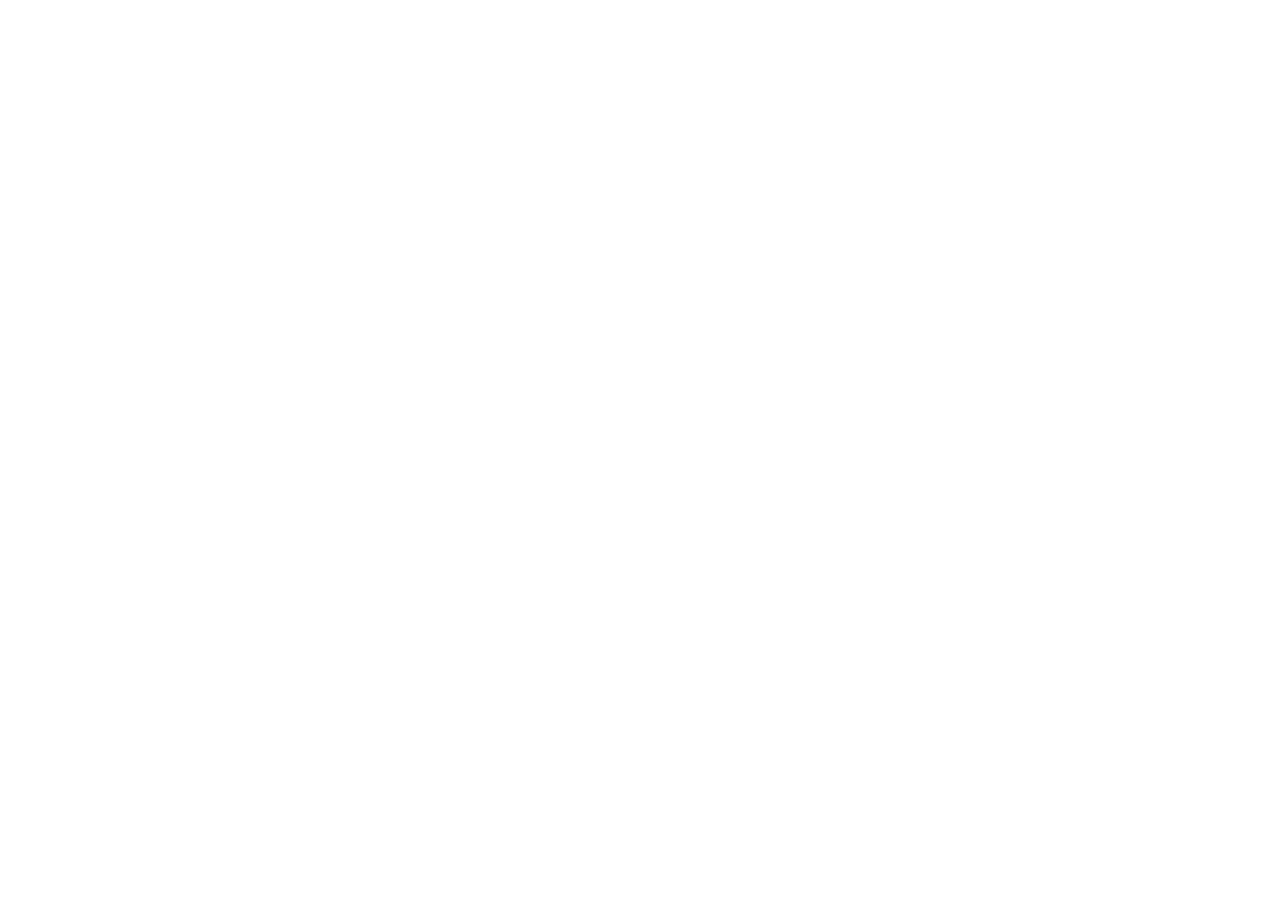
==== public/index.html @ 5313a856 "Initial commit" ====
<!DOCTYPE html>
<html lang="en">
  <head>
    <meta charset="utf-8" />
    <link rel="icon" href="%PUBLIC_URL%/favicon.ico" />
    <meta name="viewport" content="width=device-width, initial-scale=1" />
    <meta name="theme-color" content="#000000" />
    <meta
      name="description"
      content="Web site created using create-react-app"
    />
    <!--
      Notice the use of %PUBLIC_URL% in the tags above.
      It will be replaced with the URL of the `public` folder during the build.
      Only files inside the `public` folder can be referenced from the HTML.

      Unlike "/favicon.ico" or "favicon.ico", "%PUBLIC_URL%/favicon.ico" will
      work correctly both with client-side routing and a non-root public URL.
      Learn how to configure a non-root public URL by running `npm run build`.
    -->
    <title>React App</title>
  </head>
  <body>
    <noscript>You need to enable JavaScript to run this app.</noscript>
    <div id="root"></div>
    <!--
      This HTML file is a template.
      If you open it directly in the browser, you will see an empty page.

      You can add webfonts, meta tags, or analytics to this file.
      The build step will place the bundled scripts into the <body> tag.

      To begin the development, run `npm start` or `yarn start`.
      To create a production bundle, use `npm run build` or `yarn build`.
    -->
  </body>
</html>
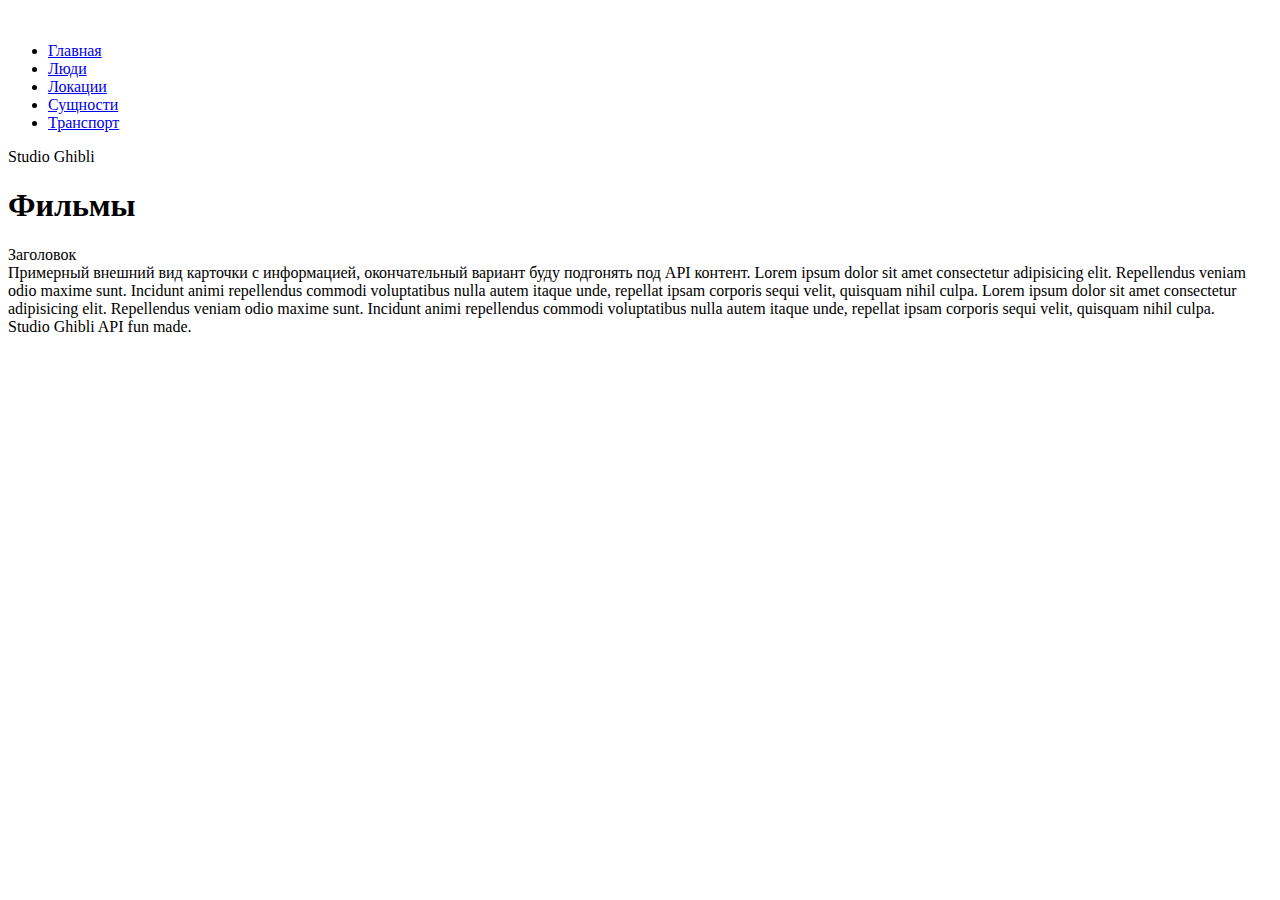
==== commit 7a70ad41: "Диплом верстка" ====
--- a/public/index.html
+++ b/public/index.html
@@ -2,7 +2,8 @@
 <html lang="en">
   <head>
     <meta charset="utf-8" />
-    <link rel="icon" href="%PUBLIC_URL%/favicon.ico" />
+    <link rel="icon" href="img/icototoro.ico" />
+    <link rel="stylesheet" href="css/style.css"/>
     <meta name="viewport" content="width=device-width, initial-scale=1" />
     <meta name="theme-color" content="#000000" />
     <meta
@@ -18,11 +19,50 @@
       work correctly both with client-side routing and a non-root public URL.
       Learn how to configure a non-root public URL by running `npm run build`.
     -->
-    <title>React App</title>
+    <title>Studio Gibli API</title>
   </head>
   <body>
     <noscript>You need to enable JavaScript to run this app.</noscript>
-    <div id="root"></div>
+    <div class="wrapper">
+      <header class="header">
+        <div class="header__container _container">
+          <img class="logo" src="img/logo.png" alt="">
+          <div class="header__menu menu">
+            <nav class="menu">
+              <ul class="menu__list">
+                <li><a href="index.html" class="menu__link">Главная</a></li>
+                <li><a href="people.html" class="menu__link">Люди</a></li>
+                <li><a href="locations.html" class="menu__link">Локации</a></li>
+                <li><a href="species.html" class="menu__link">Сущности</a></li>
+                <li><a href="vehicles.html" class="menu__link">Транспорт</a></li>
+              </ul>
+            </nav>
+         </div>
+        </div>
+      </header>
+      <section class="logo-screen">
+        <div class="logo-screen__body"></div>
+        <div class="logo-screen__footer">
+          <div class="logo-screen__title">Studio Ghibli</div>
+        </div>
+      </section>
+      <section class="fullscreen _film">
+        <h1>Фильмы</h1>
+      </section>
+      <section class="content">
+        <div class="card-list__container _container" id="root">
+          <div class="card-list__card card">
+            <div class="card__title">Заголовок</div>
+            <div class="card__cont">Примерный внешний вид карточки с информацией, окончательный вариант буду подгонять под API контент. Lorem ipsum dolor sit amet consectetur adipisicing elit. Repellendus veniam odio maxime sunt. Incidunt animi repellendus commodi voluptatibus nulla autem itaque unde, repellat ipsam corporis sequi velit, quisquam nihil culpa. Lorem ipsum dolor sit amet consectetur adipisicing elit. Repellendus veniam odio maxime sunt. Incidunt animi repellendus commodi voluptatibus nulla autem itaque unde, repellat ipsam corporis sequi velit, quisquam nihil culpa.</div>
+          </div>
+        </div>
+      </section>
+      <footer class="footer">
+        <div class="footer__container _container">
+          Studio Ghibli API fun made.
+        </div>
+      </footer>
+    </div>
     <!--
       This HTML file is a template.
       If you open it directly in the browser, you will see an empty page.
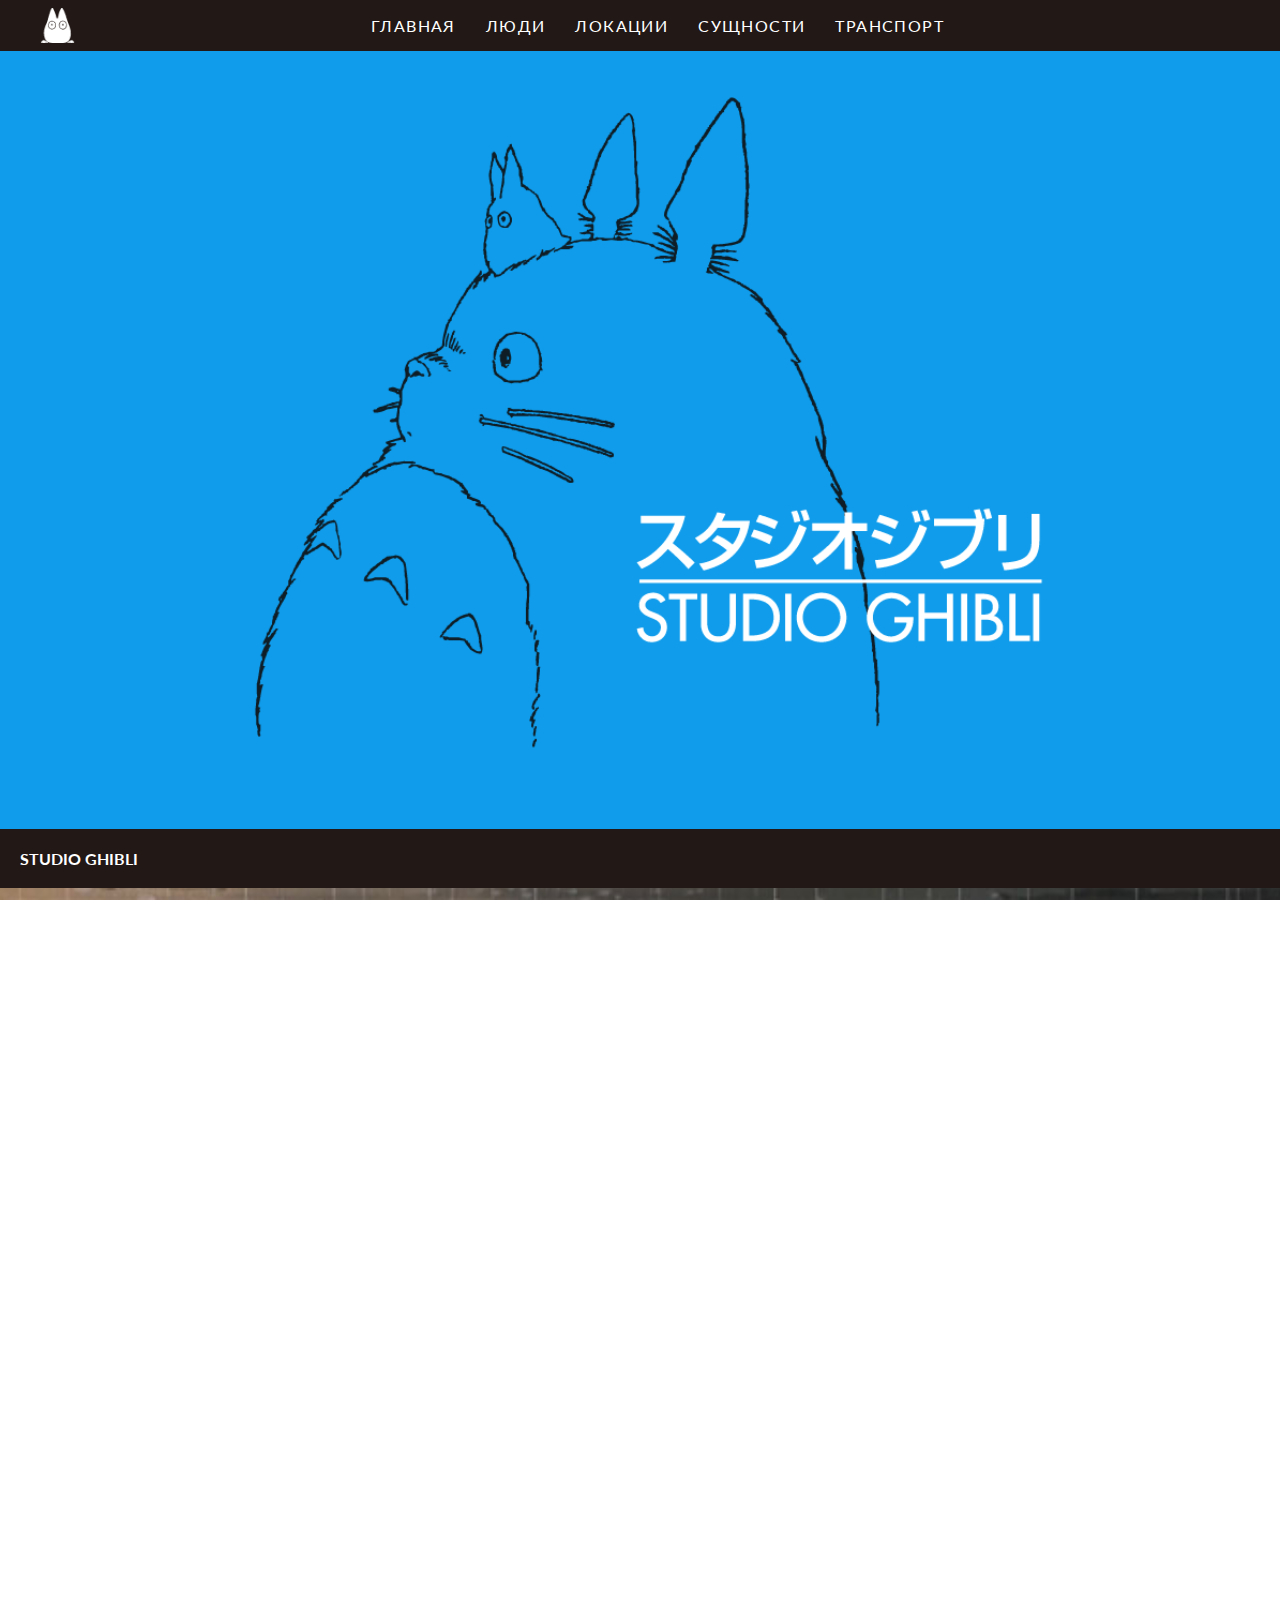
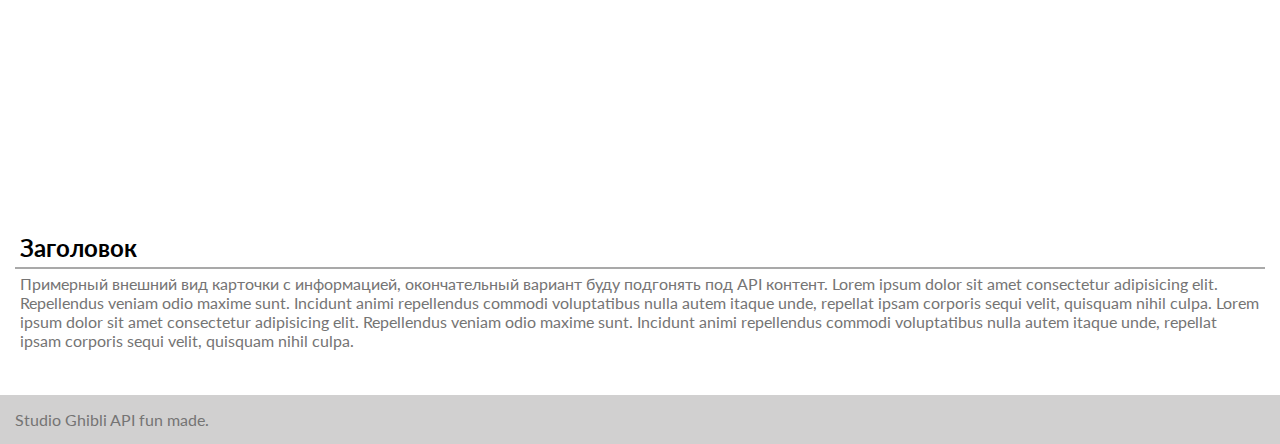
==== commit 42ef4a5e: "задание диплом верстка версия 2" ====
--- a/public/index.html
+++ b/public/index.html
@@ -24,10 +24,10 @@
   <body>
     <noscript>You need to enable JavaScript to run this app.</noscript>
     <div class="wrapper">
-      <header class="header">
-        <div class="header__container _container">
-          <img class="logo" src="img/logo.png" alt="">
-          <div class="header__menu menu">
+      <header class="navigation-bar">
+        <div class="navigation-bar__container container">
+          <img class="logo" src="img/logo.svg" alt="">
+          <div class="navigation-bar__menu menu">
             <nav class="menu">
               <ul class="menu__list">
                 <li><a href="index.html" class="menu__link">Главная</a></li>
@@ -46,7 +46,7 @@
           <div class="logo-screen__title">Studio Ghibli</div>
         </div>
       </section>
-      <section class="fullscreen _film">
+      <section class="fullscreen fullscreen__film">
         <h1>Фильмы</h1>
       </section>
       <section class="content">
@@ -57,8 +57,8 @@
           </div>
         </div>
       </section>
-      <footer class="footer">
-        <div class="footer__container _container">
+      <footer class="information-panel">
+        <div class="information-panel__container _container">
           Studio Ghibli API fun made.
         </div>
       </footer>
--- a/public/css/style.css
+++ b/public/css/style.css
@@ -0,0 +1,195 @@
+@import url("https://fonts.googleapis.com/css2?family=Lato:wght@400;700&display=swap");
+html, body {
+  height: 100%;
+  padding: 0;
+  margin: 0;
+  border: 0;
+  font-family: 'Lato', sans-serif;
+}
+
+.wrapper {
+  width: 100%;
+  overflow: hidden;
+  display: -webkit-box;
+  display: -ms-flexbox;
+  display: flex;
+  -webkit-box-orient: vertical;
+  -webkit-box-direction: normal;
+      -ms-flex-direction: column;
+          flex-direction: column;
+}
+
+.container {
+  max-width: 1200px;
+}
+
+@media (max-width: 1024px) {
+  .container {
+    max-width: 1024px;
+  }
+}
+
+.navigation-bar {
+  background-color: #221815;
+}
+
+.navigation-bar__container {
+  display: -webkit-box;
+  display: -ms-flexbox;
+  display: flex;
+  -webkit-box-align: center;
+      -ms-flex-align: center;
+          align-items: center;
+  padding: 0px 15px;
+  margin: 0px auto;
+}
+
+.logo {
+  height: 35px;
+  width: auto;
+}
+
+.menu {
+  -webkit-box-flex: 1;
+      -ms-flex: auto 1;
+          flex: auto 1;
+}
+
+.menu__list {
+  display: -webkit-box;
+  display: -ms-flexbox;
+  display: flex;
+  -webkit-box-pack: center;
+      -ms-flex-pack: center;
+          justify-content: center;
+  list-style-type: none;
+  padding: 0;
+}
+
+.menu__link {
+  color: white;
+  text-transform: uppercase;
+  letter-spacing: 1.4px;
+  text-decoration: none;
+  margin: 0px 15px;
+}
+
+.logo-screen {
+  background-color: #109CEB;
+  min-height: 93vh;
+  display: -webkit-box;
+  display: -ms-flexbox;
+  display: flex;
+  -webkit-box-orient: vertical;
+  -webkit-box-direction: normal;
+      -ms-flex-direction: column;
+          flex-direction: column;
+  -webkit-box-pack: justify;
+      -ms-flex-pack: justify;
+          justify-content: space-between;
+}
+
+.logo-screen__body {
+  background-image: url(../img/totoro.png);
+  background-position: center;
+  background-size: contain;
+  background-repeat: no-repeat;
+  width: 100vh;
+  height: 80vh;
+  max-height: 800px;
+  margin: 0px auto;
+  padding: 15px;
+}
+
+.logo-screen__footer {
+  background-color: #221815;
+}
+
+.logo-screen__title {
+  color: white;
+  text-transform: uppercase;
+  font-weight: 700;
+  padding: 20px;
+}
+
+.fullscreen {
+  min-height: 100vh;
+}
+
+.fullscreen h1 {
+  color: white;
+  font-weight: 700;
+  font-size: 150px;
+  text-align: center;
+}
+
+.fullscreen__film {
+  background: url("../img/rain.jpg") center/cover no-repeat fixed;
+}
+
+.fullscreen__people {
+  background: url("../img/people.jpg") center/cover no-repeat fixed;
+}
+
+.fullscreen__loc {
+  background: url("../img/loc.jpg") center/cover no-repeat fixed;
+}
+
+.fullscreen__spec {
+  background: url("../img/spec.jpg") center/cover no-repeat fixed;
+}
+
+.fullscreen__veh {
+  background: url("../img/veh.jpg") center/cover no-repeat fixed;
+}
+
+.content {
+  background-color: white;
+}
+
+.card-list__container {
+  display: -webkit-box;
+  display: -ms-flexbox;
+  display: flex;
+  -webkit-box-orient: vertical;
+  -webkit-box-direction: normal;
+      -ms-flex-direction: column;
+          flex-direction: column;
+  -webkit-box-align: center;
+      -ms-flex-align: center;
+          align-items: center;
+  padding: 15px;
+  margin: 0px auto;
+}
+
+.card-list__card {
+  margin: 25px auto;
+}
+
+.card {
+  background-color: white;
+}
+
+.card__title {
+  font-weight: 700;
+  padding: 5px;
+  font-size: 24px;
+  border-bottom: 2px solid;
+  border-bottom-color: darkgray;
+}
+
+.card__cont {
+  padding: 5px;
+  color: #757474;
+}
+
+.information-panel {
+  background-color: #d1d0d0;
+  color: #757474;
+}
+
+.information-panel__container {
+  padding: 15px 15px;
+  margin: 0px auto;
+}
+/*# sourceMappingURL=style.css.map */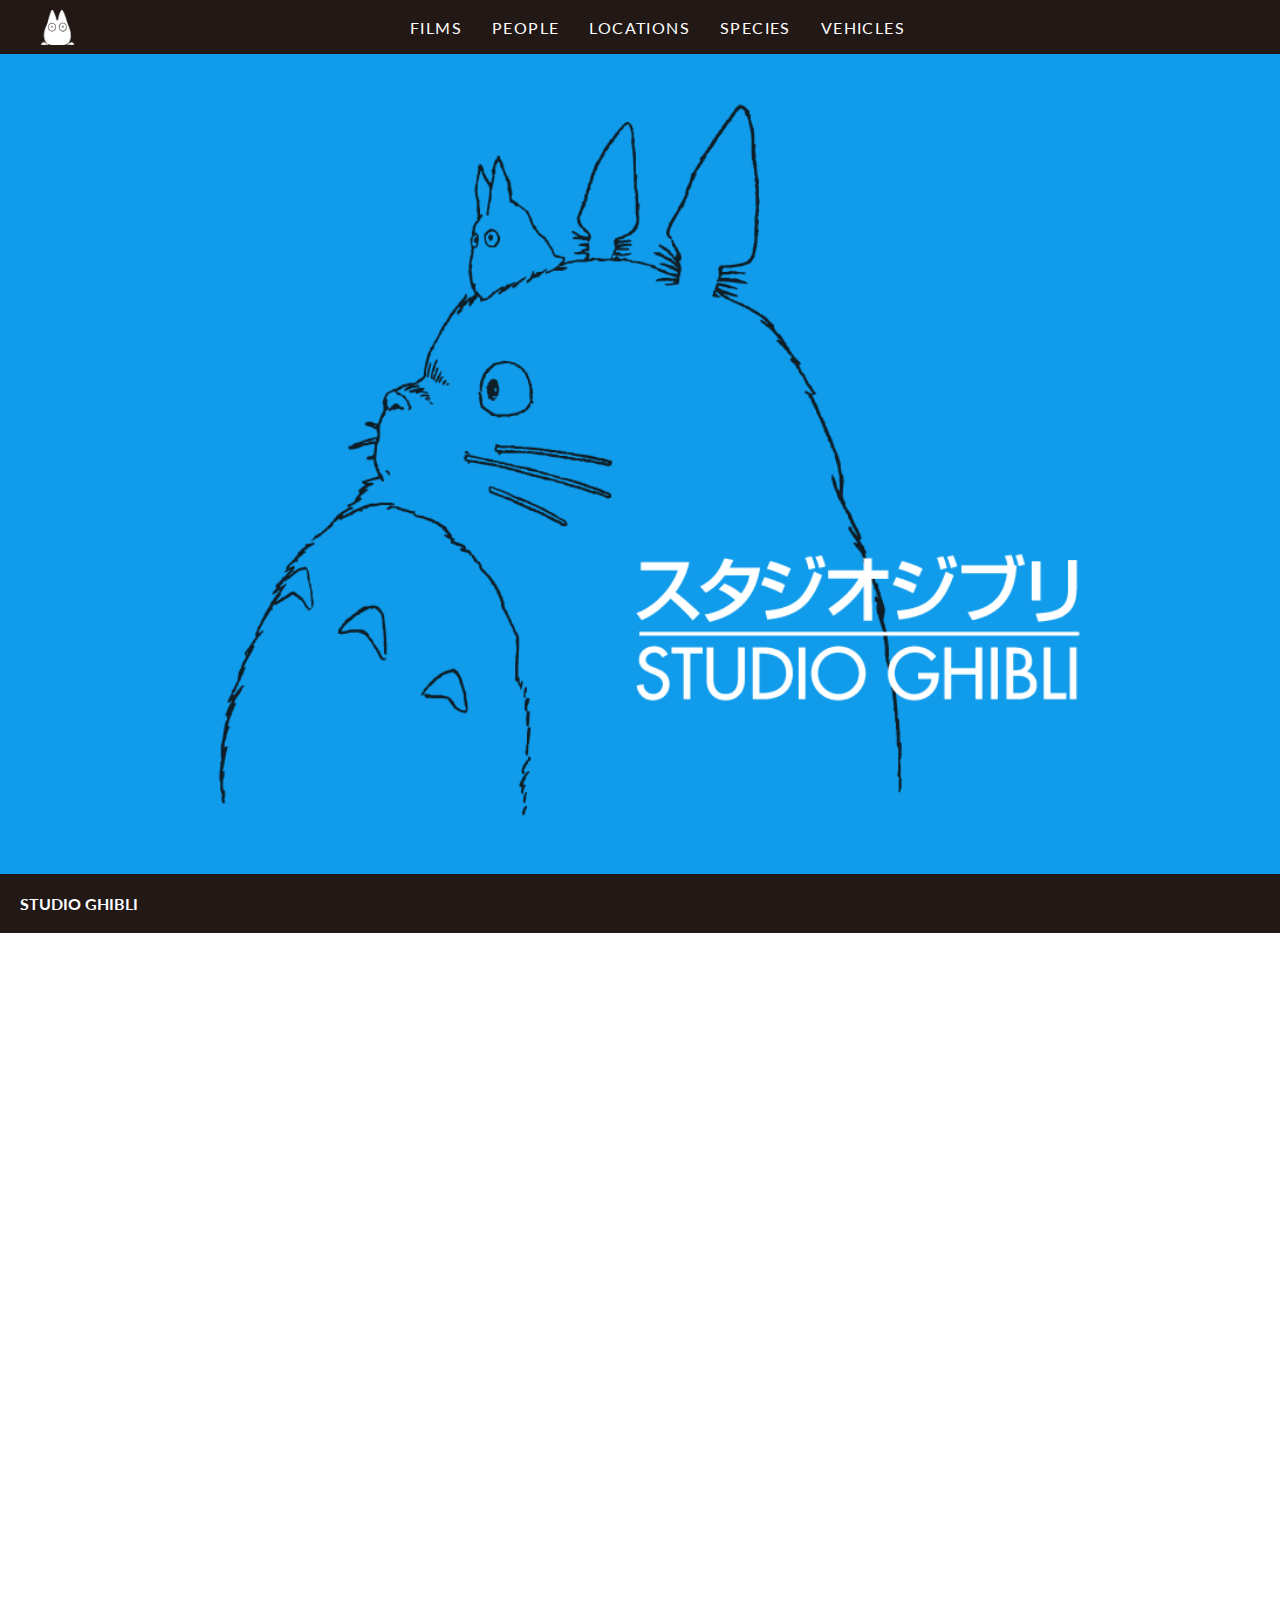
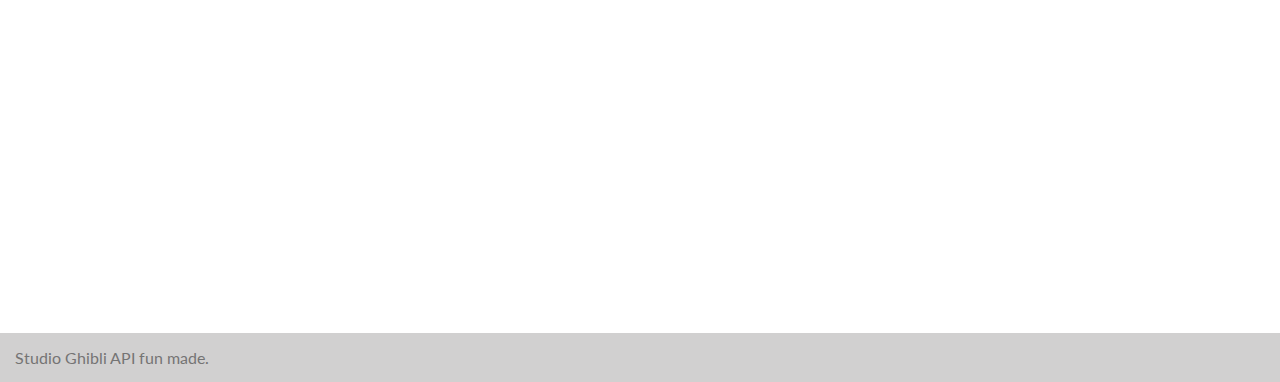
==== commit b08bd2f9: "api" ====
--- a/public/index.html
+++ b/public/index.html
@@ -10,6 +10,7 @@
       name="description"
       content="Web site created using create-react-app"
     />
+    <script src="scripts/scriptsFilm.js" defer type="module"></script>
     <!--
       Notice the use of %PUBLIC_URL% in the tags above.
       It will be replaced with the URL of the `public` folder during the build.
@@ -30,11 +31,11 @@
           <div class="navigation-bar__menu menu">
             <nav class="menu">
               <ul class="menu__list">
-                <li><a href="index.html" class="menu__link">Главная</a></li>
-                <li><a href="people.html" class="menu__link">Люди</a></li>
-                <li><a href="locations.html" class="menu__link">Локации</a></li>
-                <li><a href="species.html" class="menu__link">Сущности</a></li>
-                <li><a href="vehicles.html" class="menu__link">Транспорт</a></li>
+                <li><a href="index.html" class="menu__link">Films</a></li>
+                <li><a href="people.html" class="menu__link">People</a></li>
+                <li><a href="locations.html" class="menu__link">Locations</a></li>
+                <li><a href="species.html" class="menu__link">Species</a></li>
+                <li><a href="vehicles.html" class="menu__link">Vehicles</a></li>
               </ul>
             </nav>
          </div>
@@ -47,14 +48,11 @@
         </div>
       </section>
       <section class="fullscreen fullscreen__film">
-        <h1>Фильмы</h1>
+        <h1>Films</h1>
       </section>
       <section class="content">
         <div class="card-list__container _container" id="root">
-          <div class="card-list__card card">
-            <div class="card__title">Заголовок</div>
-            <div class="card__cont">Примерный внешний вид карточки с информацией, окончательный вариант буду подгонять под API контент. Lorem ipsum dolor sit amet consectetur adipisicing elit. Repellendus veniam odio maxime sunt. Incidunt animi repellendus commodi voluptatibus nulla autem itaque unde, repellat ipsam corporis sequi velit, quisquam nihil culpa. Lorem ipsum dolor sit amet consectetur adipisicing elit. Repellendus veniam odio maxime sunt. Incidunt animi repellendus commodi voluptatibus nulla autem itaque unde, repellat ipsam corporis sequi velit, quisquam nihil culpa.</div>
-          </div>
+          
         </div>
       </section>
       <footer class="information-panel">
--- a/public/css/style.css
+++ b/public/css/style.css
@@ -42,6 +42,7 @@
           align-items: center;
   padding: 0px 15px;
   margin: 0px auto;
+  min-height: 6vh;
 }
 
 .logo {
@@ -76,7 +77,7 @@
 
 .logo-screen {
   background-color: #109CEB;
-  min-height: 93vh;
+  min-height: 94vh;
   display: -webkit-box;
   display: -ms-flexbox;
   display: flex;
@@ -98,7 +99,7 @@
   height: 80vh;
   max-height: 800px;
   margin: 0px auto;
-  padding: 15px;
+  padding: 50px;
 }
 
 .logo-screen__footer {
@@ -121,6 +122,7 @@
   font-weight: 700;
   font-size: 150px;
   text-align: center;
+  line-height: 50vh;
 }
 
 .fullscreen__film {
@@ -158,7 +160,7 @@
   -webkit-box-align: center;
       -ms-flex-align: center;
           align-items: center;
-  padding: 15px;
+  padding: 50px;
   margin: 0px auto;
 }
 
@@ -168,6 +170,7 @@
 
 .card {
   background-color: white;
+  min-width: 100%;
 }
 
 .card__title {
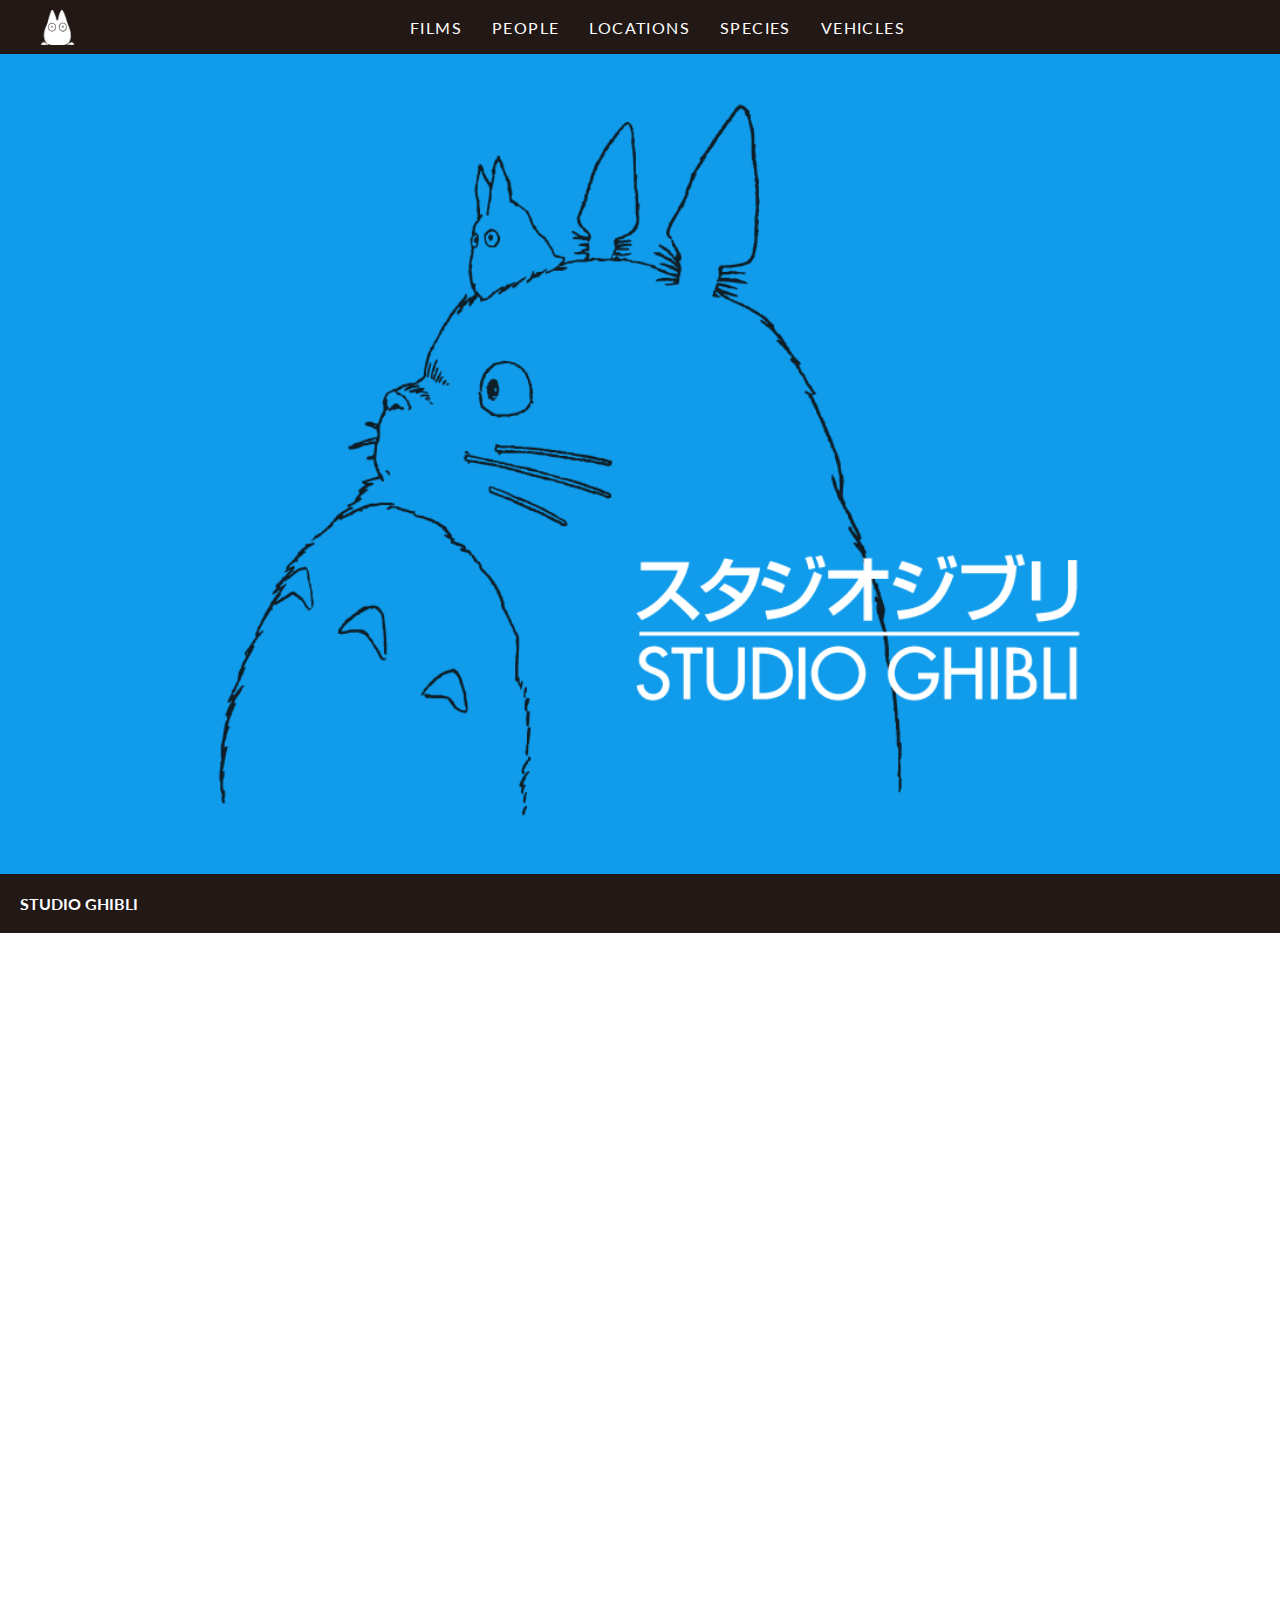
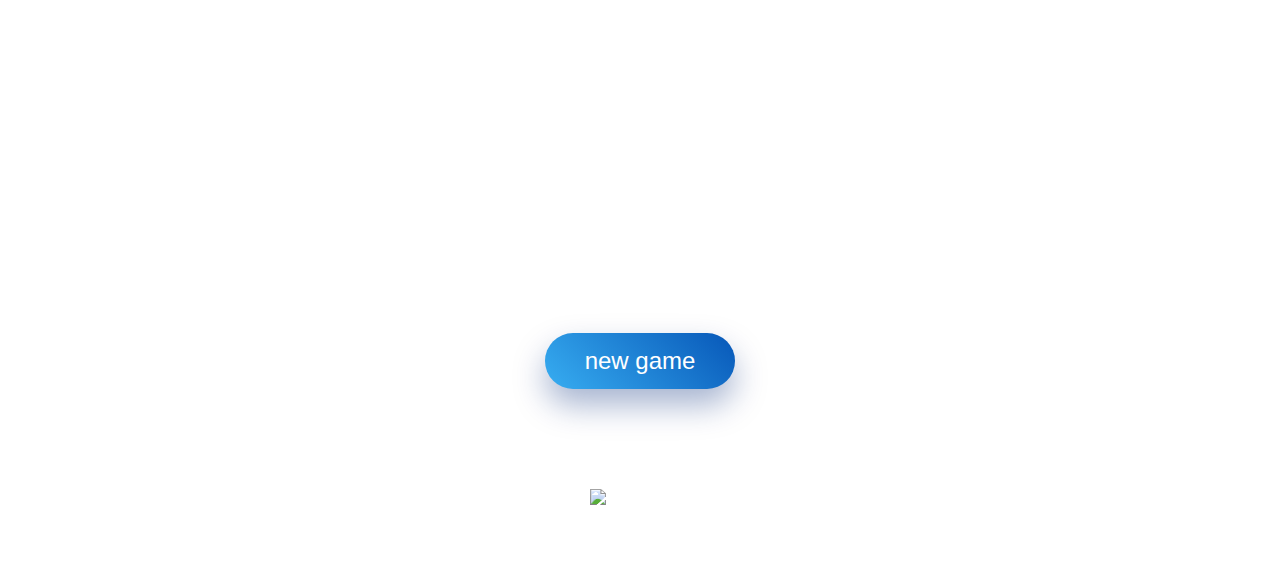
==== commit aecd2bcb: "подключиние к api 4" ====
--- a/public/index.html
+++ b/public/index.html
@@ -4,14 +4,20 @@
     <meta charset="utf-8" />
     <link rel="icon" href="img/icototoro.ico" />
     <link rel="stylesheet" href="css/style.css"/>
+    <link rel="preconnect" href="https://fonts.googleapis.com">
+    <link rel="preconnect" href="https://fonts.gstatic.com" crossorigin>
+    <link href="https://fonts.googleapis.com/css2?family=Lato:wght@400;700&display=swap" rel="stylesheet">
     <meta name="viewport" content="width=device-width, initial-scale=1" />
     <meta name="theme-color" content="#000000" />
     <meta
       name="description"
       content="Web site created using create-react-app"
     />
-    <script src="scripts/scriptsFilm.js" defer type="module"></script>
+    <script src="scripts/scriptConnect.js" defer type="module"></script>
+    <script src="scripts/scriptsGame.js" defer type="module"></script>
+    
     <!--
+      <script src="scripts/scriptsPreloader.js" defer type="module"></script>
       Notice the use of %PUBLIC_URL% in the tags above.
       It will be replaced with the URL of the `public` folder during the build.
       Only files inside the `public` folder can be referenced from the HTML.
@@ -19,6 +25,10 @@
       Unlike "/favicon.ico" or "favicon.ico", "%PUBLIC_URL%/favicon.ico" will
       work correctly both with client-side routing and a non-root public URL.
       Learn how to configure a non-root public URL by running `npm run build`.
+
+      <div class="preloader" id="preloader">
+      <div class="loader"></div>
+    </div>
     -->
     <title>Studio Gibli API</title>
   </head>
@@ -51,8 +61,11 @@
         <h1>Films</h1>
       </section>
       <section class="content">
+        <div class="games-pole__container _container">
+          <div class="game" id="game"></div>
+          <button class="games-pole__button button" id="btnGame">new game</button>
+        </div>
         <div class="card-list__container _container" id="root">
-          
         </div>
       </section>
       <footer class="information-panel">
--- a/public/css/style.css
+++ b/public/css/style.css
@@ -1,4 +1,3 @@
-@import url("https://fonts.googleapis.com/css2?family=Lato:wght@400;700&display=swap");
 html, body {
   height: 100%;
   padding: 0;
@@ -150,6 +149,7 @@
 }
 
 .card-list__container {
+  position: relative;
   display: -webkit-box;
   display: -ms-flexbox;
   display: flex;
@@ -195,4 +195,91 @@
   padding: 15px 15px;
   margin: 0px auto;
 }
+
+.preloader {
+  display: -webkit-box;
+  display: -ms-flexbox;
+  display: flex;
+  position: absolute;
+  -webkit-box-align: start;
+      -ms-flex-align: start;
+          align-items: flex-start;
+  -webkit-box-pack: center;
+      -ms-flex-pack: center;
+          justify-content: center;
+  background-color: white;
+  width: 100%;
+  height: 100%;
+  z-index: 2;
+}
+
+.game {
+  position: relative;
+  display: -webkit-box;
+  display: -ms-flexbox;
+  display: flex;
+  -ms-flex-wrap: wrap;
+      flex-wrap: wrap;
+  width: 650px;
+}
+
+.chips {
+  width: 150px;
+  height: 150px;
+}
+
+.button {
+  text-decoration: none;
+  display: inline-block;
+  padding: 14px 40px;
+  margin: auto;
+  border: none;
+  border-radius: 30px;
+  background-image: linear-gradient(45deg, #9ff7ff 0%, #37adf1 50%, #0757b8 100%);
+  background-position: 100% 0;
+  background-size: 200% 200%;
+  font-size: 24px;
+  font-weight: 300;
+  color: white;
+  -webkit-box-shadow: 0 16px 32px 0 rgba(0, 40, 120, 0.35);
+          box-shadow: 0 16px 32px 0 rgba(0, 40, 120, 0.35);
+  -webkit-transition: .5s;
+  transition: .5s;
+}
+
+.button:hover {
+  -webkit-box-shadow: 0 0 0 0 rgba(0, 40, 120, 0);
+          box-shadow: 0 0 0 0 rgba(0, 40, 120, 0);
+  background-position: 0 0;
+}
+
+.button:active {
+  -webkit-transform: translateY(5px);
+          transform: translateY(5px);
+  -webkit-box-shadow: 0 5px 10px rgba(0, 0, 0, 0.2);
+          box-shadow: 0 5px 10px rgba(0, 0, 0, 0.2);
+}
+
+.games-pole__container {
+  display: -webkit-box;
+  display: -ms-flexbox;
+  display: flex;
+  -webkit-box-orient: vertical;
+  -webkit-box-direction: normal;
+      -ms-flex-direction: column;
+          flex-direction: column;
+  -webkit-box-align: center;
+      -ms-flex-align: center;
+          align-items: center;
+  padding: 50px;
+  margin: 0px auto;
+}
+
+.games-pole__chips {
+  margin: 5px 5px;
+}
+
+.games-pole__button {
+  margin-top: 50px;
+}
 /*# sourceMappingURL=style.css.map */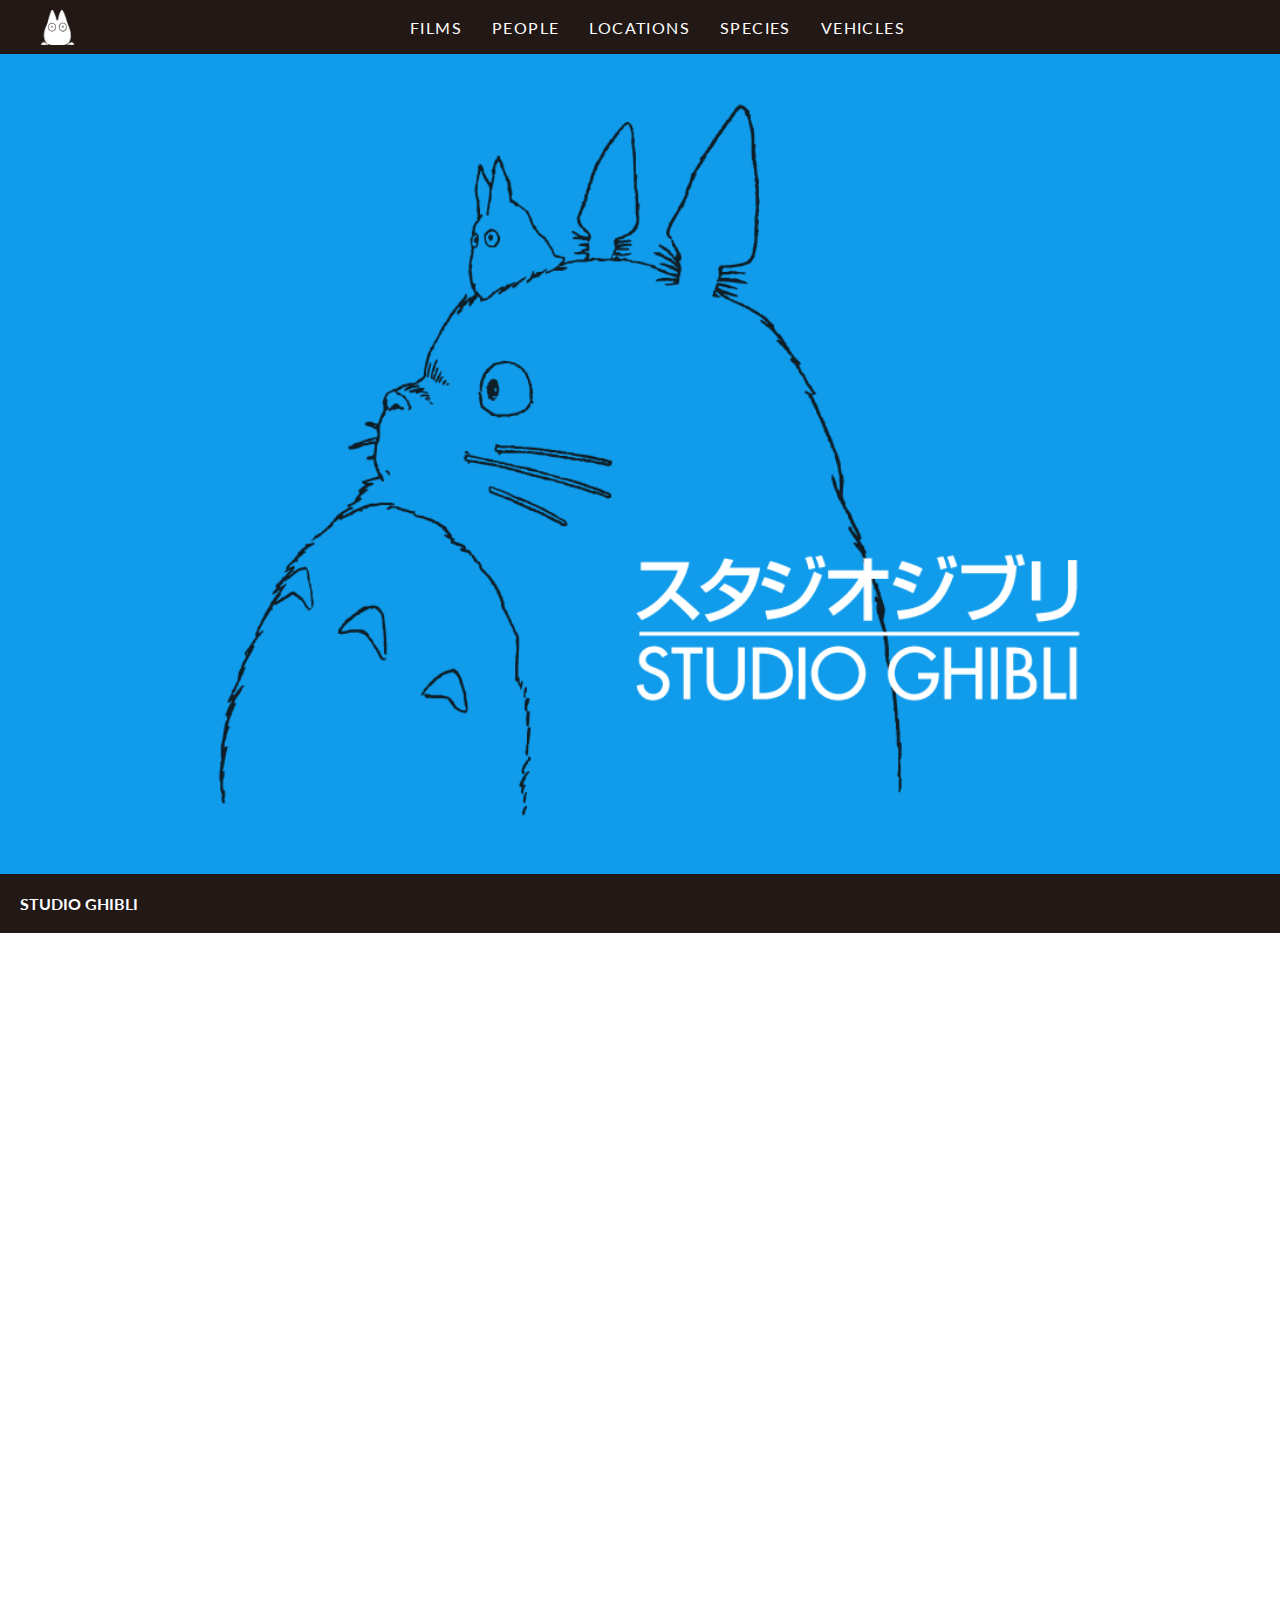
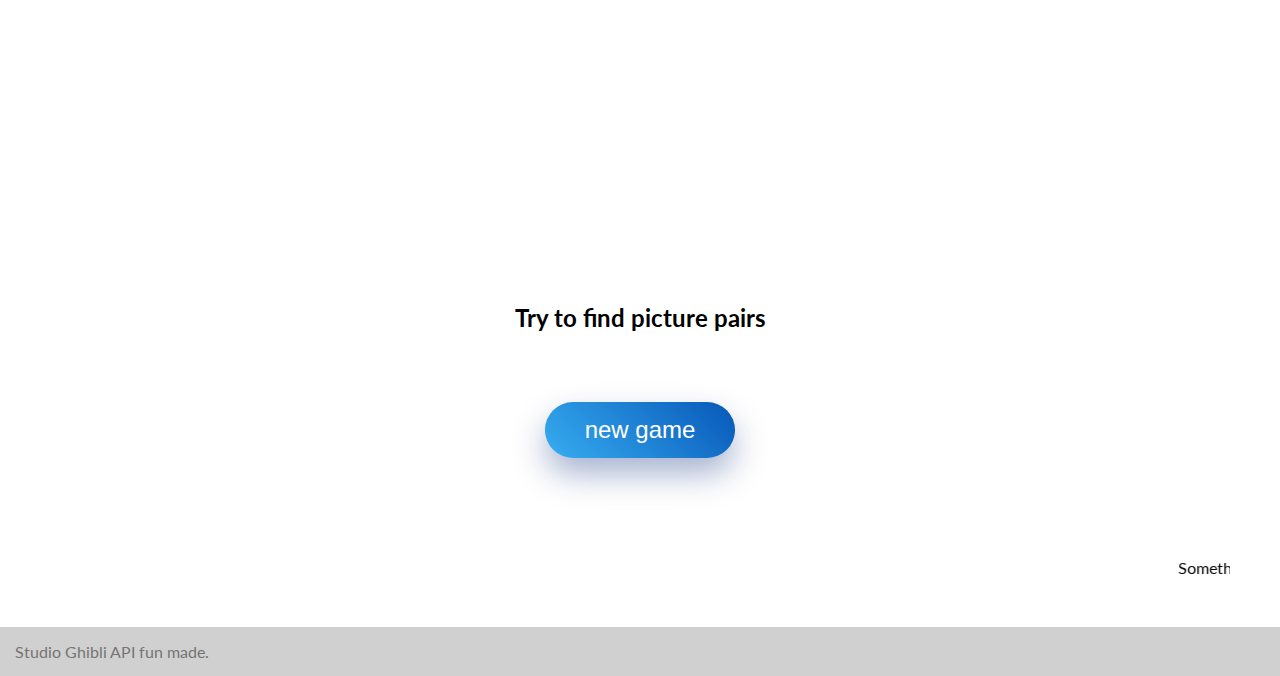
==== commit 84624f07: "диплом подключение к api 5" ====
--- a/public/index.html
+++ b/public/index.html
@@ -15,6 +15,7 @@
     />
     <script src="scripts/scriptConnect.js" defer type="module"></script>
     <script src="scripts/scriptsGame.js" defer type="module"></script>
+    <script src="scripts/scriptsPreloaderGrand.js" defer type="module"></script>
     
     <!--
       <script src="scripts/scriptsPreloader.js" defer type="module"></script>
@@ -25,14 +26,13 @@
       Unlike "/favicon.ico" or "favicon.ico", "%PUBLIC_URL%/favicon.ico" will
       work correctly both with client-side routing and a non-root public URL.
       Learn how to configure a non-root public URL by running `npm run build`.
-
-      <div class="preloader" id="preloader">
-      <div class="loader"></div>
-    </div>
     -->
     <title>Studio Gibli API</title>
   </head>
   <body>
+    <div class="preloader-grand" id="preloader-grand">
+      <img class="logo" src="img/icototoro.ico" alt="">
+    </div>
     <noscript>You need to enable JavaScript to run this app.</noscript>
     <div class="wrapper">
       <header class="navigation-bar">
@@ -62,6 +62,7 @@
       </section>
       <section class="content">
         <div class="games-pole__container _container">
+          <h2>Try to find picture pairs</h2>
           <div class="game" id="game"></div>
           <button class="games-pole__button button" id="btnGame">new game</button>
         </div>
--- a/public/css/style.css
+++ b/public/css/style.css
@@ -282,4 +282,53 @@
 .games-pole__button {
   margin-top: 50px;
 }
+
+.preloader-grand {
+  display: -webkit-box;
+  display: -ms-flexbox;
+  display: flex;
+  position: fixed;
+  -webkit-box-align: center;
+      -ms-flex-align: center;
+          align-items: center;
+  -webkit-box-pack: center;
+      -ms-flex-pack: center;
+          justify-content: center;
+  background-color: white;
+  width: 100%;
+  height: 100%;
+  z-index: 2;
+  -webkit-transform: translateZ(1px);
+          transform: translateZ(1px);
+}
+
+.preloader-grand img {
+  width: 64px;
+  height: 64px;
+  margin: 8px;
+  -webkit-animation: spin 8s linear 0s infinite;
+          animation: spin 8s linear 0s infinite;
+}
+
+@-webkit-keyframes spin {
+  from {
+    -webkit-transform: rotateY(1800deg);
+            transform: rotateY(1800deg);
+  }
+  to {
+    -webkit-transform: rotateY(3600deg);
+            transform: rotateY(3600deg);
+  }
+}
+
+@keyframes spin {
+  from {
+    -webkit-transform: rotateY(1800deg);
+            transform: rotateY(1800deg);
+  }
+  to {
+    -webkit-transform: rotateY(3600deg);
+            transform: rotateY(3600deg);
+  }
+}
 /*# sourceMappingURL=style.css.map */